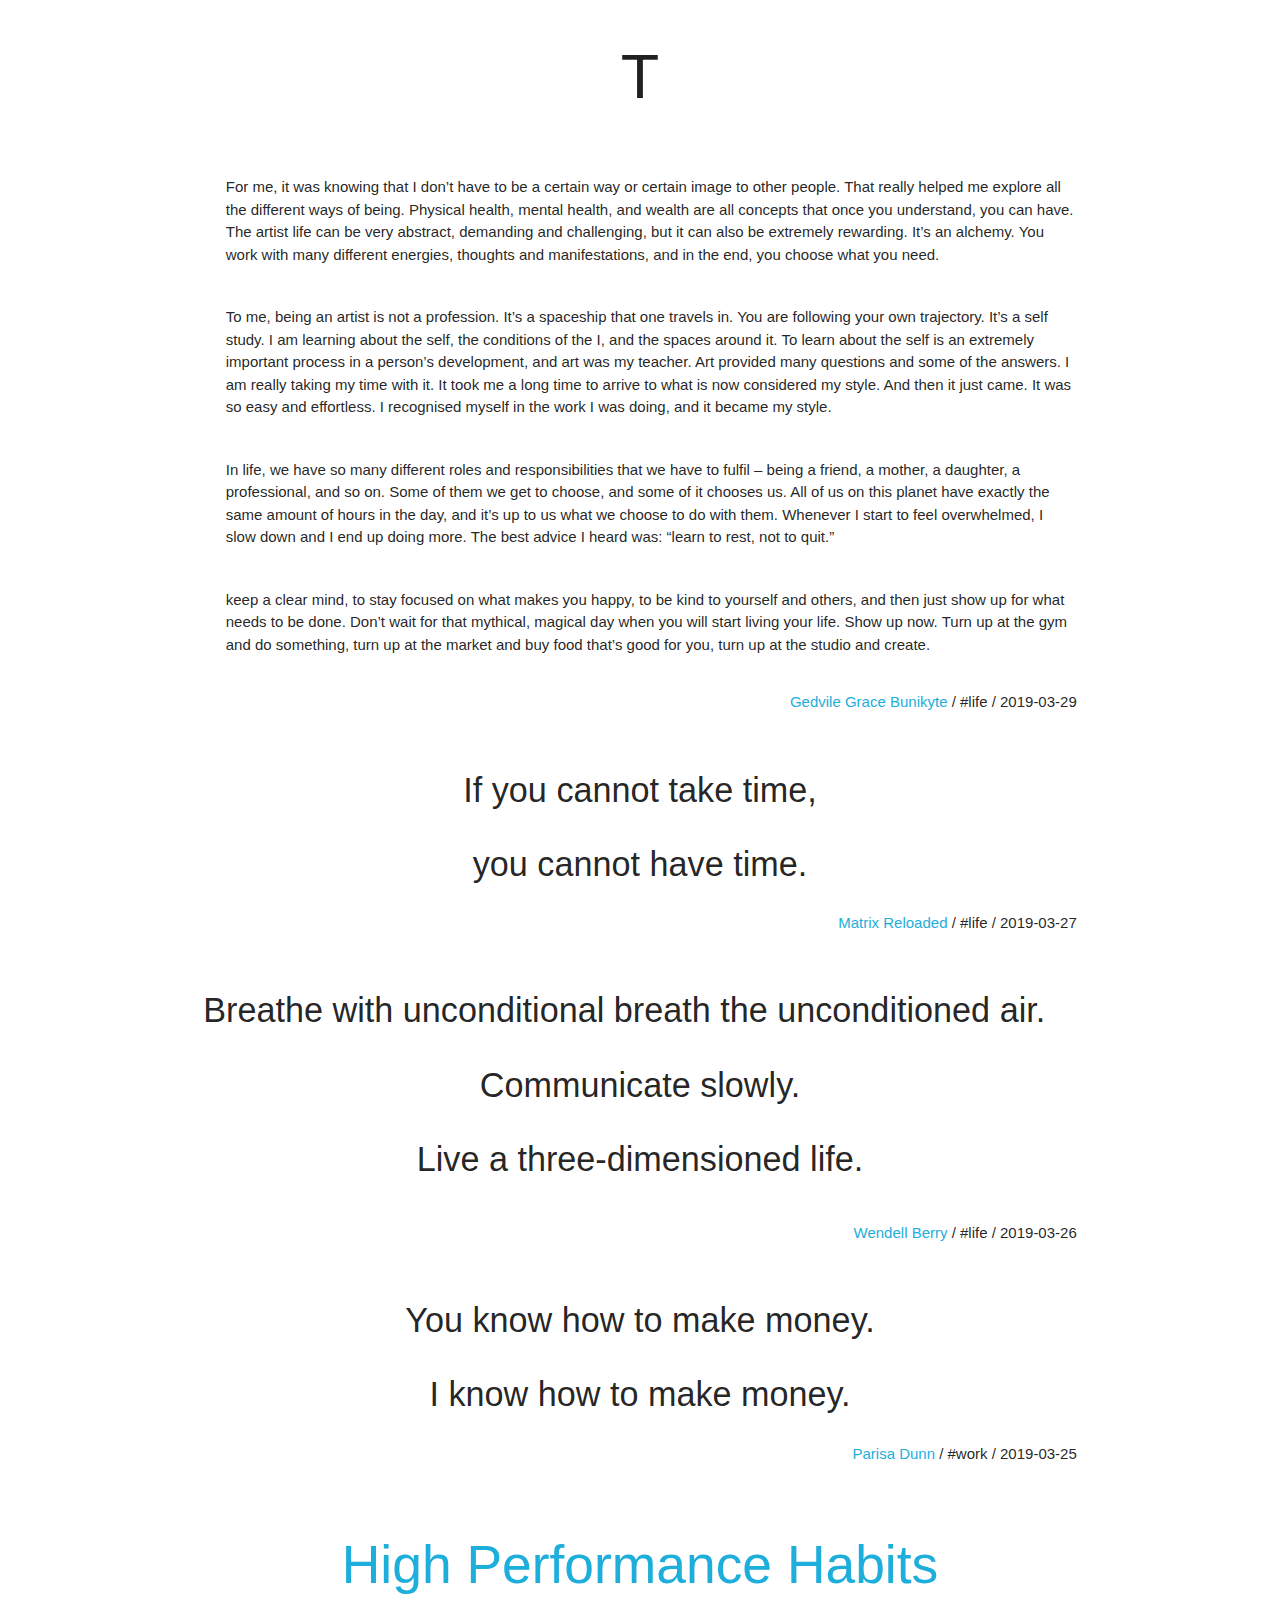
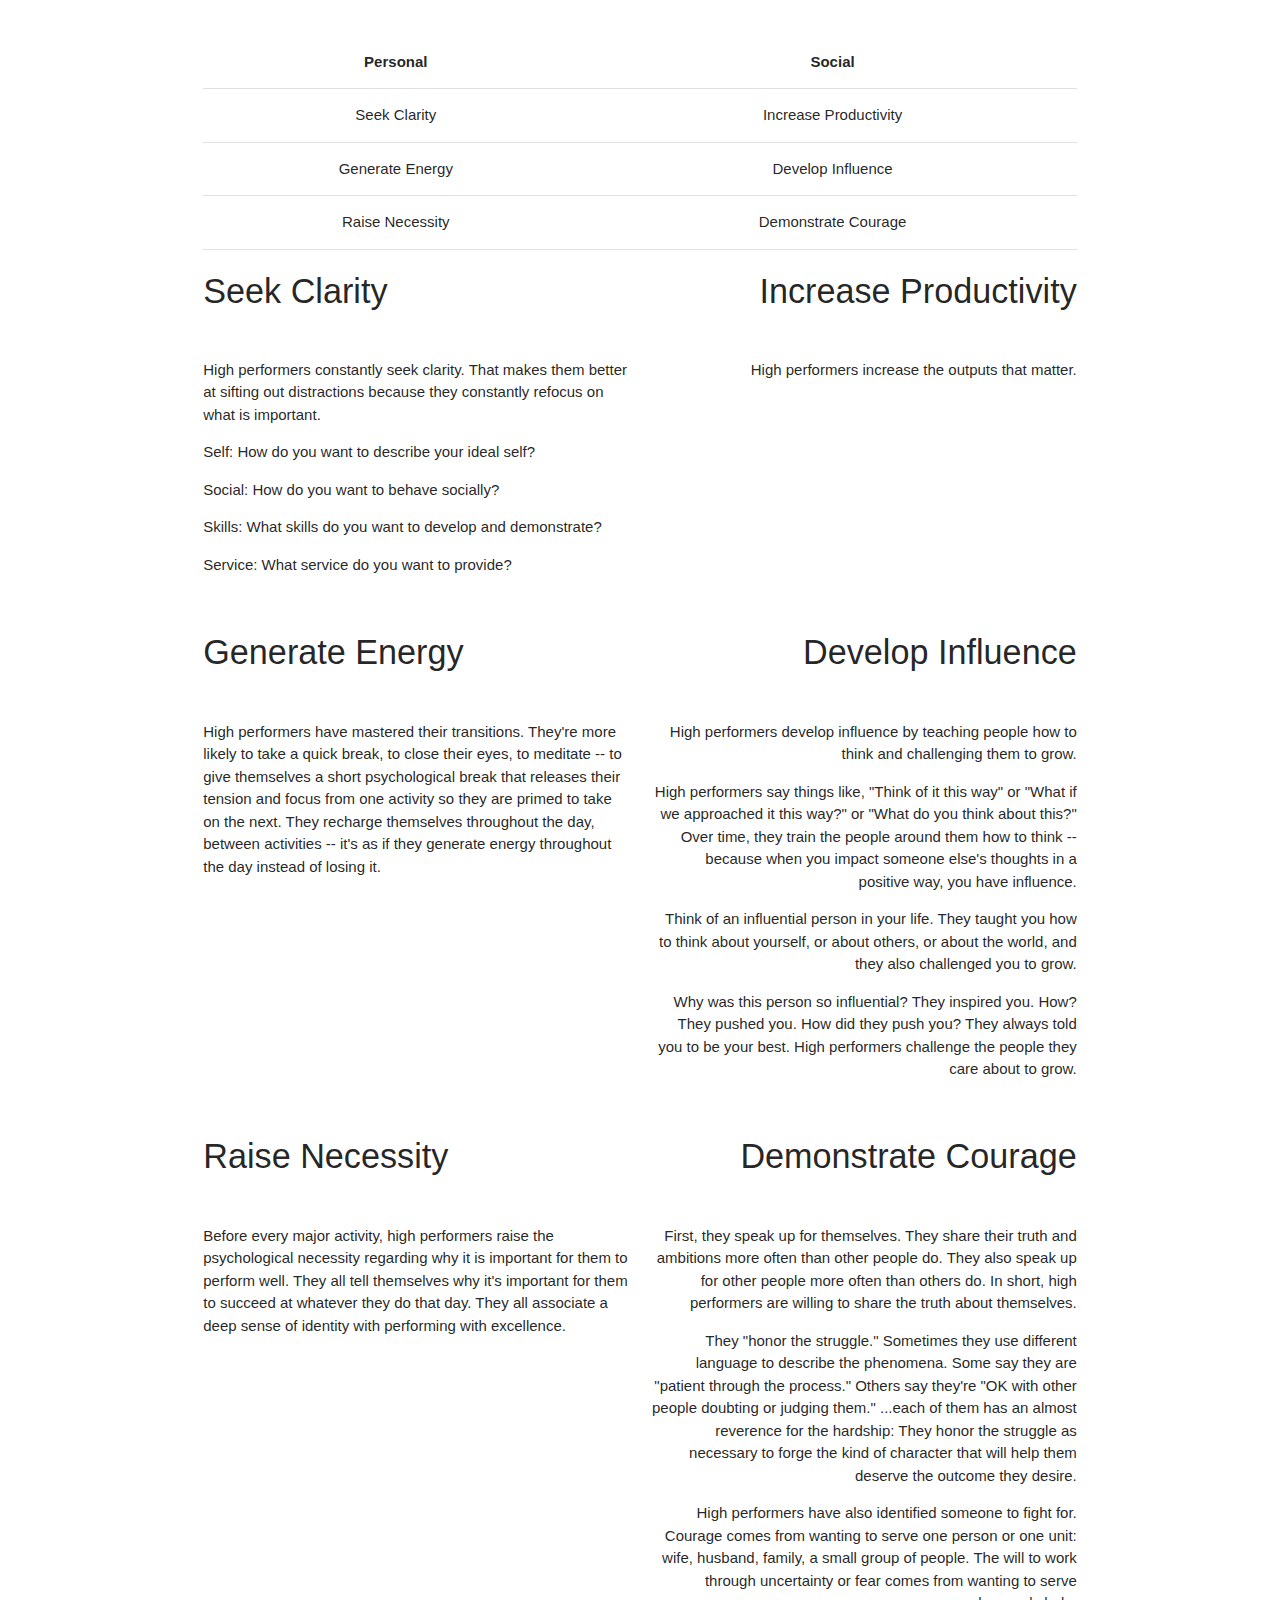
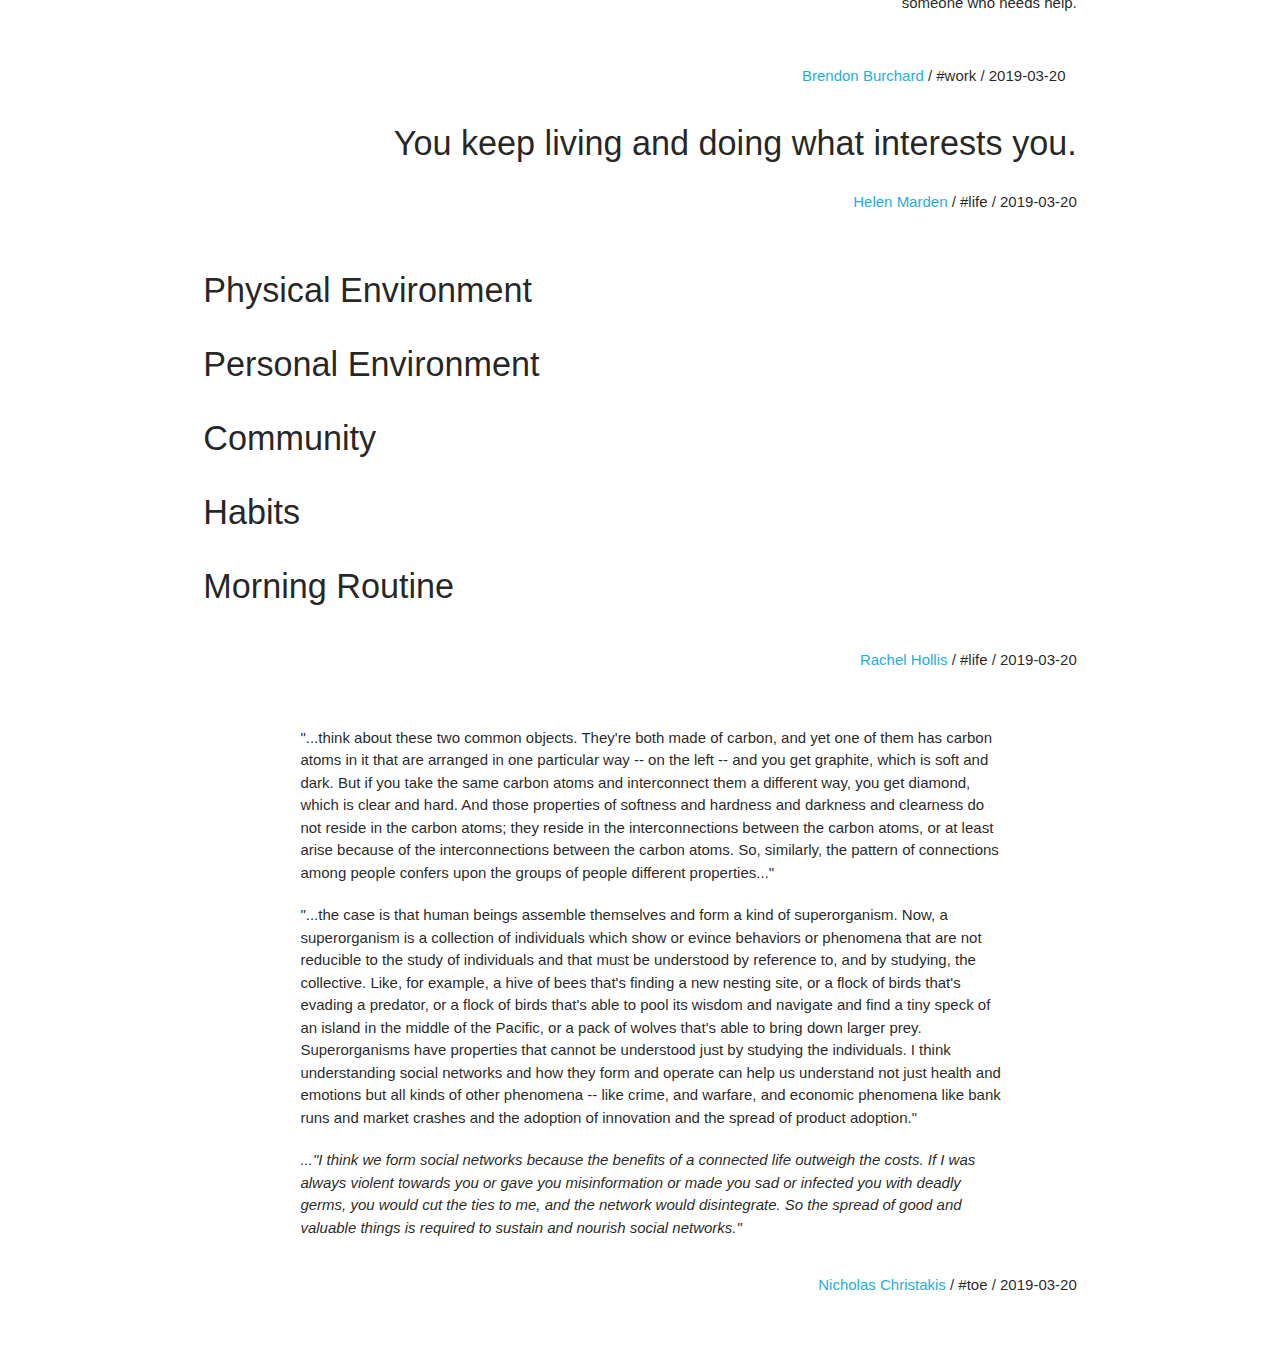
==== index.html @ 530f9930 "materialize.css" ====
<!DOCTYPE html>
<html>
  <head>
    <!--Import Google Icon Font -->
    <link href="https://fonts.googleapis.com/icon?family=Material+Icons" rel="stylesheet">
    <!--Import materialize.css-->
    <link type="text/css" rel="stylesheet" href="css/materialize.css"  media="screen,projection"/>

    <!--Let browser know website is optimized for mobile-->
    <meta name="viewport" content="width=device-width, initial-scale=1.0"/>
  </head>

  <body>
    <div class="container">

      <div class="row">
        <div class="col s12"><h1 class="center-align">T</h1></div>
      </div>

      <div class="row">
        <div class="col s12"><blockquote>For me, it was knowing that I don’t have to be a certain way or certain image to other people. That really helped me explore all the different ways of being. Physical health, mental health, and wealth are all concepts that once you understand, you can have. The artist life can be very abstract, demanding and challenging, but it can also be extremely rewarding. It’s an alchemy. You work with many different energies, thoughts and manifestations, and in the end, you choose what you need.</blockquote></div>
        <div class="col s12"><blockquote>To me, being an artist is not a profession. It’s a spaceship that one travels in. You are following your own trajectory. It’s a self study. I am learning about the self, the conditions of the I, and the spaces around it. To learn about the self is an extremely important process in a person’s development, and art was my teacher. Art provided many questions and some of the answers. I am really taking my time with it. It took me a long time to arrive to what is now considered my style. And then it just came. It was so easy and effortless. I recognised myself in the work I was doing, and it became my style.</blockquote></div>
        <div class="col s12"><blockquote>In life, we have so many different roles and responsibilities that we have to fulfil –  being a friend, a mother, a daughter, a professional, and so on. Some of them we get to choose, and some of it chooses us. All of us on this planet have exactly the same amount of hours in the day, and it’s up to us what we choose to do with them. Whenever I start to feel overwhelmed, I slow down and I end up doing more. The best advice I heard was: “learn to rest, not to quit.”</blockquote></div>
        <div class="col s12"><blockquote>keep a clear mind, to stay focused on what makes you happy, to be kind to yourself and others, and then just show up for what needs to be done. Don’t wait for that mythical, magical day when you will start living your life. Show up now. Turn up at the gym and do something, turn up at the market and buy food that’s good for you, turn up at the studio and create.</blockquote></div>
        <div class="col s6 offset-s6"><p class="right-align"><a href="https://www.theloophk.com/gedvile-grace-bunikyte/" target="_blank">Gedvile Grace Bunikyte</a> / #life / 2019-03-29</p></div>
      </div>


      <div class="row">
        <div class="col s12"><h4 class="center-align">If you cannot take time,</h4></div>
        <div class="col s12"><h4 class="center-align">you cannot have time.</h4></div>
        <div class="col s6 offset-s6"><p class="right-align"><a href="" target="_blank">Matrix Reloaded</a> / #life / 2019-03-27</p></div>
      </div>



      <div class="row">
        <div class="col s12"><h4>Breathe with unconditional breath the unconditioned air.</h4></div>
        <div class="col s12 center-align"><h4>Communicate slowly.</h4></div>
        <div class="col s12 center-align"><h4>Live a three-dimensioned life.</h4></div>
        <div class="col s12 m4 l1"><p></p></div>
        <div class="col s6 offset-s6"><p class="right-align"><a href="https://www.poetryfoundation.org/poetrymagazine/poems/41087/how-to-be-a-poet" target="_blank">Wendell Berry</a> / #life / 2019-03-26</p></div>
      </div>

      <div class="row">
        <div class="col s12"><h4 class="center-align">You know how to make money.</h4></div>
        <div class="col s12"><h4 class="center-align">I know how to make money.</h4></div>
        <div class="col s6 offset-s6"><p class="right-align"><a href="" target="_blank">Parisa Dunn</a> / #work / 2019-03-25</p></div>
      </div>

      <div class="row">
        <div class="col s12"><h2 class="center-align"><a href="https://brendon.mykajabi.com/hph-tools" target="_blank">High Performance Habits</a></h2></div>
      </div>
      <div class="row">
        <div class="col s12">
          <table class="centered responsive-table">
            <thead>
              <tr>
                  <th>Personal</th>
                  <th>Social</th>
              </tr>
            </thead>

            <tbody>
              <tr>
                <td>Seek Clarity</td>
                <td>Increase Productivity</td>
              </tr>
              <tr>
                <td>Generate Energy</td>
                <td>Develop Influence</td>
              </tr>
              <tr>
                <td>Raise Necessity</td>
                <td>Demonstrate Courage</td>
              </tr>
            </tbody>
          </table>

      <div class="row">
          <div class="col s6">
            <h4>Seek Clarity</h4>
          </div>
          <div class="col s6">
            <h4 class="right-align">Increase Productivity</h4>
          </div>
      </div>
      <div class="row">
          <div class="col s6">
            <p>High performers constantly seek clarity. That makes them better at sifting out distractions because they constantly refocus on what is important.</p>
            <p>Self: How do you want to describe your ideal self?</p>
            <p>Social: How do you want to behave socially?</p>
            <p>Skills: What skills do you want to develop and demonstrate?</p>
            <p>Service: What service do you want to provide?</p>
          </div>
          <div class="col s6">
            <p class="right-align">High performers increase the outputs that matter.</p>
          </div>
        </div>
      <div class="row">
          <div class="col s6">
            <h4>Generate Energy</h4>
          </div>
          <div class="col s6">
            <h4 class="right-align">Develop Influence</h4>
          </div>
      </div>
      <div class="row">
          <div class="col s6">
            <p>High performers have mastered their transitions. They're more likely to take a quick break, to close their eyes, to meditate -- to give themselves a short psychological break that releases their tension and focus from one activity so they are primed to take on the next. They recharge themselves throughout the day, between activities -- it's as if they generate energy throughout the day instead of losing it.</p>
          </div>
          <div class="col s6">
            <p class="right-align">High performers develop influence by teaching people how to think and challenging them to grow.</p>
            <p class="right-align">High performers say things like, "Think of it this way" or "What if we approached it this way?" or "What do you think about this?" Over time, they train the people around them how to think -- because when you impact someone else's thoughts in a positive way, you have influence.</p>
            <p class="right-align">Think of an influential person in your life. They taught you how to think about yourself, or about others, or about the world, and they also challenged you to grow.</p>
            <p class="right-align">Why was this person so influential? They inspired you. How? They pushed you. How did they push you? They always told you to be your best. High performers challenge the people they care about to grow.</p>
          </div>
        </div>
      <div class="row">
          <div class="col s6">
            <h4>Raise Necessity</h4>
          </div>
          <div class="col s6">
            <h4 class="right-align">Demonstrate Courage</h4>
          </div>
        </div>
        <div class="row">
            <div class="col s6">
              <p>Before every major activity, high performers raise the psychological necessity regarding why it is important for them to perform well. They all tell themselves why it's important for them to succeed at whatever they do that day. They all associate a deep sense of identity with performing with excellence.</p>
            </div>
            <div class="col s6">
              <p class="right-align">First, they speak up for themselves. They share their truth and ambitions more often than other people do. They also speak up for other people more often than others do. In short, high performers are willing to share the truth about themselves.</p>
              <p class="right-align">They "honor the struggle." Sometimes they use different language to describe the phenomena. Some say they are "patient through the process." Others say they're "OK with other people doubting or judging them." ...each of them has an almost reverence for the hardship: They honor the struggle as necessary to forge the kind of character that will help them deserve the outcome they desire.</p>
              <p class="right-align">High performers have also identified someone to fight for. Courage comes from wanting to serve one person or one unit: wife, husband, family, a small group of people. The will to work through uncertainty or fear comes from wanting to serve someone who needs help.</p>
            </div>
          </div>
        <div class="col s6 offset-s6"><p class="right-align"><a href="https://www.inc.com/jeff-haden/the-6-high-performance-habits-only-the-most-extrao.html" target="_blank">Brendon Burchard</a> / #work / 2019-03-20</p></div>
      </div>


      <div class="row">
        <div class="col s12"><h4 class="right-align">You keep living and doing what interests you.</h4></div>
        <div class="col s6 offset-s6"><p class="right-align"><a href="https://www.townandcountrymag.com/style/home-decor/a23421954/brice-marden-nevis-caribbean-home/" target="_blank">Helen Marden</a> / #life / 2019-03-20</p></div>
      </div>

      <div class="row">
        <div class="col s12"><h4>Physical Environment</h4></div>
        <div class="col s12"><h4>Personal Environment</h4></div>
        <div class="col s12"><h4>Community</h4></div>
        <div class="col s12"><h4>Habits</h4></div>
        <div class="col s12"><h4>Morning Routine</h4></div>
        <div class="col s12 m4 l1"><p></p></div>
        <div class="col s6 offset-s6"><p class="right-align"><a href="https://www.amazon.com/Rachel-Hollis-Presents-Made-More/dp/B07NFSYP3N/ref=sr_1_1?keywords=hollis&qid=1553122133&s=instant-video&sr=1-1" target="_blank">Rachel Hollis</a> / #life / 2019-03-20</p></div>
      </div>

      <div class="row">
        <div class="col s12 m4 l1"><p></p></div>
        <div class="col s12 m4 l10"><p>
          <blockquote>"...think about these two common objects. They're both made of carbon, and yet one of them has carbon atoms in it that are arranged in one particular way -- on the left -- and you get graphite, which is soft and dark. But if you take the same carbon atoms and interconnect them a different way, you get diamond, which is clear and hard. And those properties of softness and hardness and darkness and clearness do not reside in the carbon atoms; they reside in the interconnections between the carbon atoms, or at least arise because of the interconnections between the carbon atoms. So, similarly, the pattern of connections among people confers upon the groups of people different properties..."</blockquote>
          <blockquote>"...the case is that human beings assemble themselves and form a kind of superorganism. Now, a superorganism is a collection of individuals which show or evince behaviors or phenomena that are not reducible to the study of individuals and that must be understood by reference to, and by studying, the collective. Like, for example, a hive of bees that's finding a new nesting site, or a flock of birds that's evading a predator, or a flock of birds that's able to pool its wisdom and navigate and find a tiny speck of an island in the middle of the Pacific, or a pack of wolves that's able to bring down larger prey. Superorganisms have properties that cannot be understood just by studying the individuals. I think understanding social networks and how they form and operate can help us understand not just health and emotions but all kinds of other phenomena -- like crime, and warfare, and economic phenomena like bank runs and market crashes and the adoption of innovation and the spread of product adoption."</blockquote>
          <blockquote><em>..."I think we form social networks because the benefits of a connected life outweigh the costs. If I was always violent towards you or gave you misinformation or made you sad or infected you with deadly germs, you would cut the ties to me, and the network would disintegrate. So the spread of good and valuable things is required to sustain and nourish social networks."</em></blockquote>
        </p></div>
        <div class="col s12 m4 l1"><p></p></div>
        <div class="col s6 offset-s6"><p class="right-align"><a href="https://www.ted.com/talks/nicholas_christakis_the_hidden_influence_of_social_networks/transcript?language=en#t-951307" target="_blank">Nicholas Christakis</a> / #toe / 2019-03-20</p></div>
      </div>

    </div>
    <!--JavaScript at end of body for optimized loading-->
    <script type="text/javascript" src="js/materialize.js"></script>
  </body>
</html>
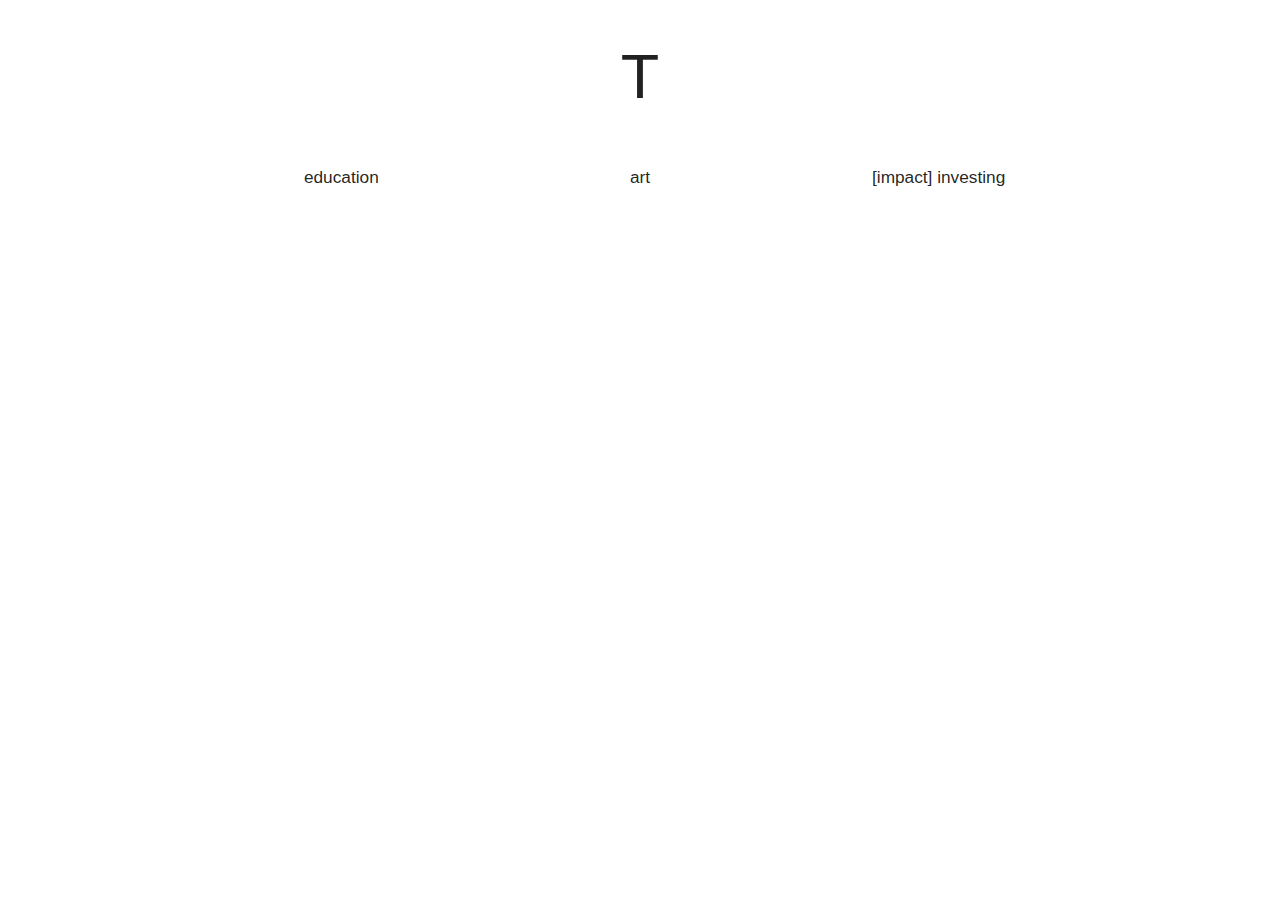
==== commit d2c3e908: "investing" ====
--- a/index.html
+++ b/index.html
@@ -18,153 +18,10 @@
       </div>
 
       <div class="row">
-        <div class="col s12"><blockquote>For me, it was knowing that I don’t have to be a certain way or certain image to other people. That really helped me explore all the different ways of being. Physical health, mental health, and wealth are all concepts that once you understand, you can have. The artist life can be very abstract, demanding and challenging, but it can also be extremely rewarding. It’s an alchemy. You work with many different energies, thoughts and manifestations, and in the end, you choose what you need.</blockquote></div>
-        <div class="col s12"><blockquote>To me, being an artist is not a profession. It’s a spaceship that one travels in. You are following your own trajectory. It’s a self study. I am learning about the self, the conditions of the I, and the spaces around it. To learn about the self is an extremely important process in a person’s development, and art was my teacher. Art provided many questions and some of the answers. I am really taking my time with it. It took me a long time to arrive to what is now considered my style. And then it just came. It was so easy and effortless. I recognised myself in the work I was doing, and it became my style.</blockquote></div>
-        <div class="col s12"><blockquote>In life, we have so many different roles and responsibilities that we have to fulfil –  being a friend, a mother, a daughter, a professional, and so on. Some of them we get to choose, and some of it chooses us. All of us on this planet have exactly the same amount of hours in the day, and it’s up to us what we choose to do with them. Whenever I start to feel overwhelmed, I slow down and I end up doing more. The best advice I heard was: “learn to rest, not to quit.”</blockquote></div>
-        <div class="col s12"><blockquote>keep a clear mind, to stay focused on what makes you happy, to be kind to yourself and others, and then just show up for what needs to be done. Don’t wait for that mythical, magical day when you will start living your life. Show up now. Turn up at the gym and do something, turn up at the market and buy food that’s good for you, turn up at the studio and create.</blockquote></div>
-        <div class="col s6 offset-s6"><p class="right-align"><a href="https://www.theloophk.com/gedvile-grace-bunikyte/" target="_blank">Gedvile Grace Bunikyte</a> / #life / 2019-03-29</p></div>
+        <div class="col s4"><h6 class="center-align">education</h6></div>
+        <div class="col s4"><h6 class="center-align">art</h6></div>
+        <div class="col s4"><h6 class="center-align">[impact] investing</h6></div>
       </div>
-
-
-      <div class="row">
-        <div class="col s12"><h4 class="center-align">If you cannot take time,</h4></div>
-        <div class="col s12"><h4 class="center-align">you cannot have time.</h4></div>
-        <div class="col s6 offset-s6"><p class="right-align"><a href="" target="_blank">Matrix Reloaded</a> / #life / 2019-03-27</p></div>
-      </div>
-
-
-
-      <div class="row">
-        <div class="col s12"><h4>Breathe with unconditional breath the unconditioned air.</h4></div>
-        <div class="col s12 center-align"><h4>Communicate slowly.</h4></div>
-        <div class="col s12 center-align"><h4>Live a three-dimensioned life.</h4></div>
-        <div class="col s12 m4 l1"><p></p></div>
-        <div class="col s6 offset-s6"><p class="right-align"><a href="https://www.poetryfoundation.org/poetrymagazine/poems/41087/how-to-be-a-poet" target="_blank">Wendell Berry</a> / #life / 2019-03-26</p></div>
-      </div>
-
-      <div class="row">
-        <div class="col s12"><h4 class="center-align">You know how to make money.</h4></div>
-        <div class="col s12"><h4 class="center-align">I know how to make money.</h4></div>
-        <div class="col s6 offset-s6"><p class="right-align"><a href="" target="_blank">Parisa Dunn</a> / #work / 2019-03-25</p></div>
-      </div>
-
-      <div class="row">
-        <div class="col s12"><h2 class="center-align"><a href="https://brendon.mykajabi.com/hph-tools" target="_blank">High Performance Habits</a></h2></div>
-      </div>
-      <div class="row">
-        <div class="col s12">
-          <table class="centered responsive-table">
-            <thead>
-              <tr>
-                  <th>Personal</th>
-                  <th>Social</th>
-              </tr>
-            </thead>
-
-            <tbody>
-              <tr>
-                <td>Seek Clarity</td>
-                <td>Increase Productivity</td>
-              </tr>
-              <tr>
-                <td>Generate Energy</td>
-                <td>Develop Influence</td>
-              </tr>
-              <tr>
-                <td>Raise Necessity</td>
-                <td>Demonstrate Courage</td>
-              </tr>
-            </tbody>
-          </table>
-
-      <div class="row">
-          <div class="col s6">
-            <h4>Seek Clarity</h4>
-          </div>
-          <div class="col s6">
-            <h4 class="right-align">Increase Productivity</h4>
-          </div>
-      </div>
-      <div class="row">
-          <div class="col s6">
-            <p>High performers constantly seek clarity. That makes them better at sifting out distractions because they constantly refocus on what is important.</p>
-            <p>Self: How do you want to describe your ideal self?</p>
-            <p>Social: How do you want to behave socially?</p>
-            <p>Skills: What skills do you want to develop and demonstrate?</p>
-            <p>Service: What service do you want to provide?</p>
-          </div>
-          <div class="col s6">
-            <p class="right-align">High performers increase the outputs that matter.</p>
-          </div>
-        </div>
-      <div class="row">
-          <div class="col s6">
-            <h4>Generate Energy</h4>
-          </div>
-          <div class="col s6">
-            <h4 class="right-align">Develop Influence</h4>
-          </div>
-      </div>
-      <div class="row">
-          <div class="col s6">
-            <p>High performers have mastered their transitions. They're more likely to take a quick break, to close their eyes, to meditate -- to give themselves a short psychological break that releases their tension and focus from one activity so they are primed to take on the next. They recharge themselves throughout the day, between activities -- it's as if they generate energy throughout the day instead of losing it.</p>
-          </div>
-          <div class="col s6">
-            <p class="right-align">High performers develop influence by teaching people how to think and challenging them to grow.</p>
-            <p class="right-align">High performers say things like, "Think of it this way" or "What if we approached it this way?" or "What do you think about this?" Over time, they train the people around them how to think -- because when you impact someone else's thoughts in a positive way, you have influence.</p>
-            <p class="right-align">Think of an influential person in your life. They taught you how to think about yourself, or about others, or about the world, and they also challenged you to grow.</p>
-            <p class="right-align">Why was this person so influential? They inspired you. How? They pushed you. How did they push you? They always told you to be your best. High performers challenge the people they care about to grow.</p>
-          </div>
-        </div>
-      <div class="row">
-          <div class="col s6">
-            <h4>Raise Necessity</h4>
-          </div>
-          <div class="col s6">
-            <h4 class="right-align">Demonstrate Courage</h4>
-          </div>
-        </div>
-        <div class="row">
-            <div class="col s6">
-              <p>Before every major activity, high performers raise the psychological necessity regarding why it is important for them to perform well. They all tell themselves why it's important for them to succeed at whatever they do that day. They all associate a deep sense of identity with performing with excellence.</p>
-            </div>
-            <div class="col s6">
-              <p class="right-align">First, they speak up for themselves. They share their truth and ambitions more often than other people do. They also speak up for other people more often than others do. In short, high performers are willing to share the truth about themselves.</p>
-              <p class="right-align">They "honor the struggle." Sometimes they use different language to describe the phenomena. Some say they are "patient through the process." Others say they're "OK with other people doubting or judging them." ...each of them has an almost reverence for the hardship: They honor the struggle as necessary to forge the kind of character that will help them deserve the outcome they desire.</p>
-              <p class="right-align">High performers have also identified someone to fight for. Courage comes from wanting to serve one person or one unit: wife, husband, family, a small group of people. The will to work through uncertainty or fear comes from wanting to serve someone who needs help.</p>
-            </div>
-          </div>
-        <div class="col s6 offset-s6"><p class="right-align"><a href="https://www.inc.com/jeff-haden/the-6-high-performance-habits-only-the-most-extrao.html" target="_blank">Brendon Burchard</a> / #work / 2019-03-20</p></div>
-      </div>
-
-
-      <div class="row">
-        <div class="col s12"><h4 class="right-align">You keep living and doing what interests you.</h4></div>
-        <div class="col s6 offset-s6"><p class="right-align"><a href="https://www.townandcountrymag.com/style/home-decor/a23421954/brice-marden-nevis-caribbean-home/" target="_blank">Helen Marden</a> / #life / 2019-03-20</p></div>
-      </div>
-
-      <div class="row">
-        <div class="col s12"><h4>Physical Environment</h4></div>
-        <div class="col s12"><h4>Personal Environment</h4></div>
-        <div class="col s12"><h4>Community</h4></div>
-        <div class="col s12"><h4>Habits</h4></div>
-        <div class="col s12"><h4>Morning Routine</h4></div>
-        <div class="col s12 m4 l1"><p></p></div>
-        <div class="col s6 offset-s6"><p class="right-align"><a href="https://www.amazon.com/Rachel-Hollis-Presents-Made-More/dp/B07NFSYP3N/ref=sr_1_1?keywords=hollis&qid=1553122133&s=instant-video&sr=1-1" target="_blank">Rachel Hollis</a> / #life / 2019-03-20</p></div>
-      </div>
-
-      <div class="row">
-        <div class="col s12 m4 l1"><p></p></div>
-        <div class="col s12 m4 l10"><p>
-          <blockquote>"...think about these two common objects. They're both made of carbon, and yet one of them has carbon atoms in it that are arranged in one particular way -- on the left -- and you get graphite, which is soft and dark. But if you take the same carbon atoms and interconnect them a different way, you get diamond, which is clear and hard. And those properties of softness and hardness and darkness and clearness do not reside in the carbon atoms; they reside in the interconnections between the carbon atoms, or at least arise because of the interconnections between the carbon atoms. So, similarly, the pattern of connections among people confers upon the groups of people different properties..."</blockquote>
-          <blockquote>"...the case is that human beings assemble themselves and form a kind of superorganism. Now, a superorganism is a collection of individuals which show or evince behaviors or phenomena that are not reducible to the study of individuals and that must be understood by reference to, and by studying, the collective. Like, for example, a hive of bees that's finding a new nesting site, or a flock of birds that's evading a predator, or a flock of birds that's able to pool its wisdom and navigate and find a tiny speck of an island in the middle of the Pacific, or a pack of wolves that's able to bring down larger prey. Superorganisms have properties that cannot be understood just by studying the individuals. I think understanding social networks and how they form and operate can help us understand not just health and emotions but all kinds of other phenomena -- like crime, and warfare, and economic phenomena like bank runs and market crashes and the adoption of innovation and the spread of product adoption."</blockquote>
-          <blockquote><em>..."I think we form social networks because the benefits of a connected life outweigh the costs. If I was always violent towards you or gave you misinformation or made you sad or infected you with deadly germs, you would cut the ties to me, and the network would disintegrate. So the spread of good and valuable things is required to sustain and nourish social networks."</em></blockquote>
-        </p></div>
-        <div class="col s12 m4 l1"><p></p></div>
-        <div class="col s6 offset-s6"><p class="right-align"><a href="https://www.ted.com/talks/nicholas_christakis_the_hidden_influence_of_social_networks/transcript?language=en#t-951307" target="_blank">Nicholas Christakis</a> / #toe / 2019-03-20</p></div>
-      </div>
-
-    </div>
     <!--JavaScript at end of body for optimized loading-->
     <script type="text/javascript" src="js/materialize.js"></script>
   </body>
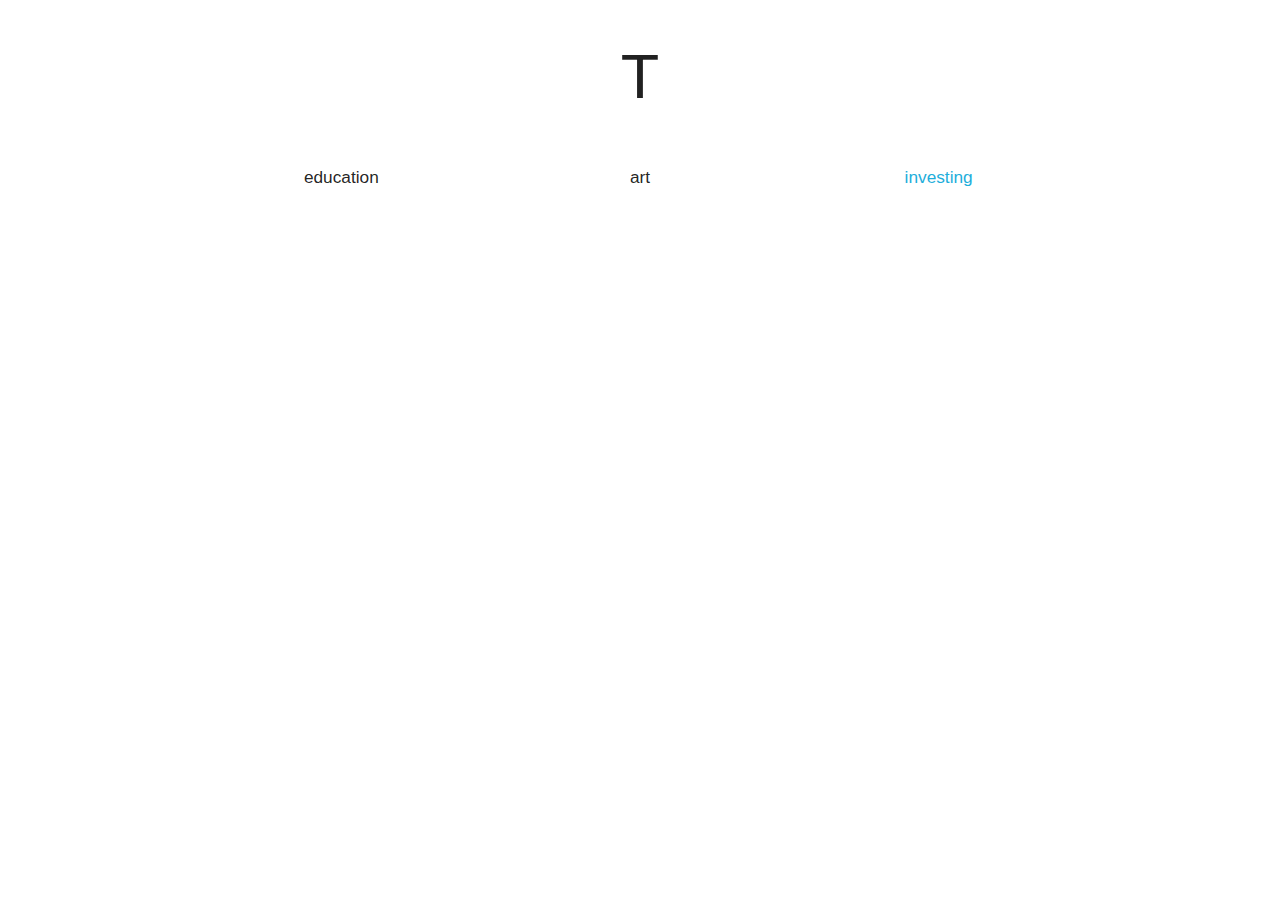
==== commit 68cf86b5: "Update index.html" ====
--- a/index.html
+++ b/index.html
@@ -20,7 +20,7 @@
       <div class="row">
         <div class="col s4"><h6 class="center-align">education</h6></div>
         <div class="col s4"><h6 class="center-align">art</h6></div>
-        <div class="col s4"><h6 class="center-align">[impact] investing</h6></div>
+        <div class="col s4"><h6 class="center-align"><a href="textreme.github.io/investing.html">investing</h6></div>
       </div>
     <!--JavaScript at end of body for optimized loading-->
     <script type="text/javascript" src="js/materialize.js"></script>
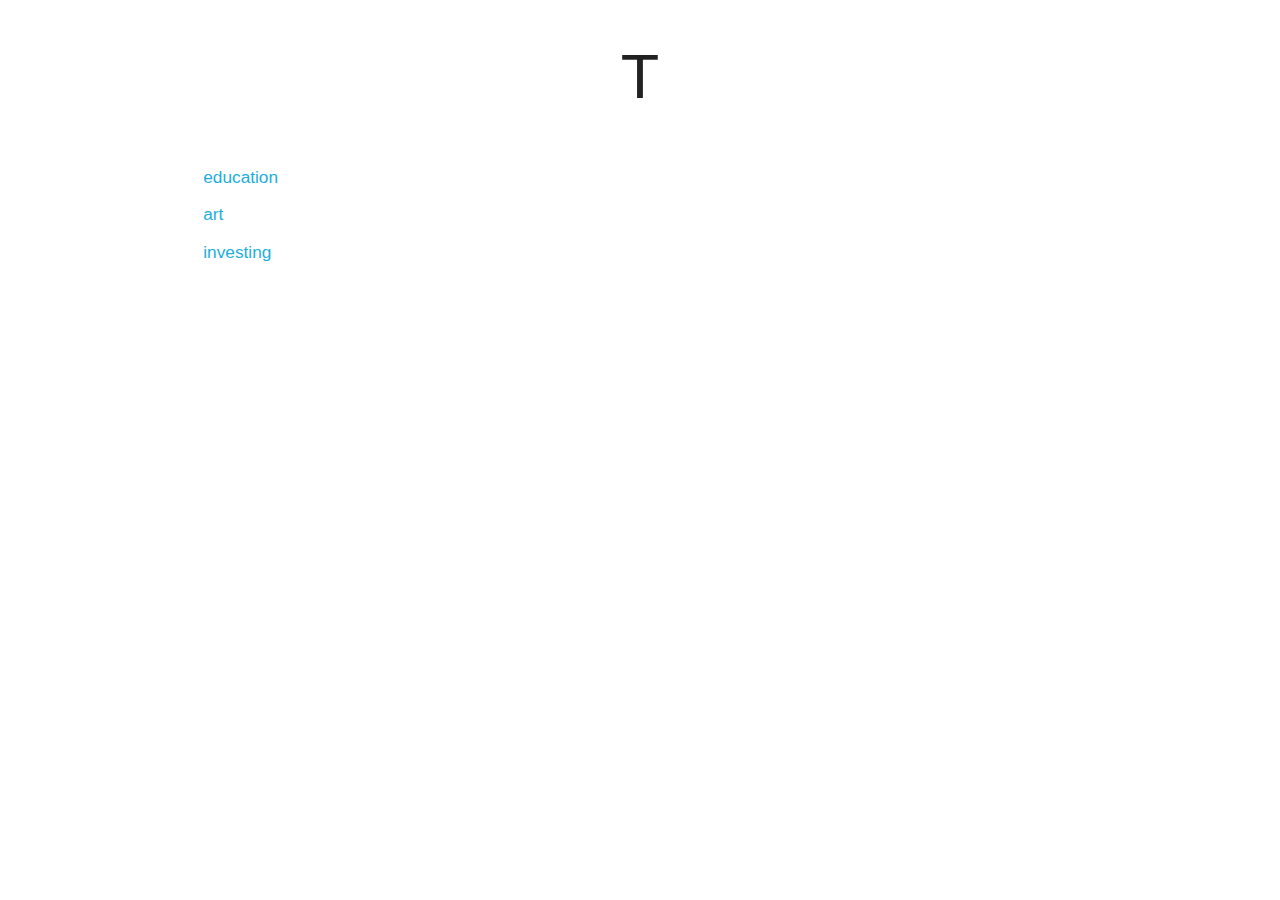
==== commit a0248399: "edu, art, inv" ====
--- a/index.html
+++ b/index.html
@@ -17,10 +17,11 @@
         <div class="col s12"><h1 class="center-align">T</h1></div>
       </div>
 
+
       <div class="row">
-        <div class="col s4"><h6 class="center-align">education</h6></div>
-        <div class="col s4"><h6 class="center-align">art</h6></div>
-        <div class="col s4"><h6 class="center-align"><a href="textreme.github.io/investing.html">investing</h6></div>
+        <div class="col s12"><h6><a href="education.html">education</a></h6></div>
+        <div class="col s12"><h6><a href="art.html">art</a></h6></div>
+        <div class="col s12"><h6><a href="investing.html">investing</a></h6></div>
       </div>
     <!--JavaScript at end of body for optimized loading-->
     <script type="text/javascript" src="js/materialize.js"></script>
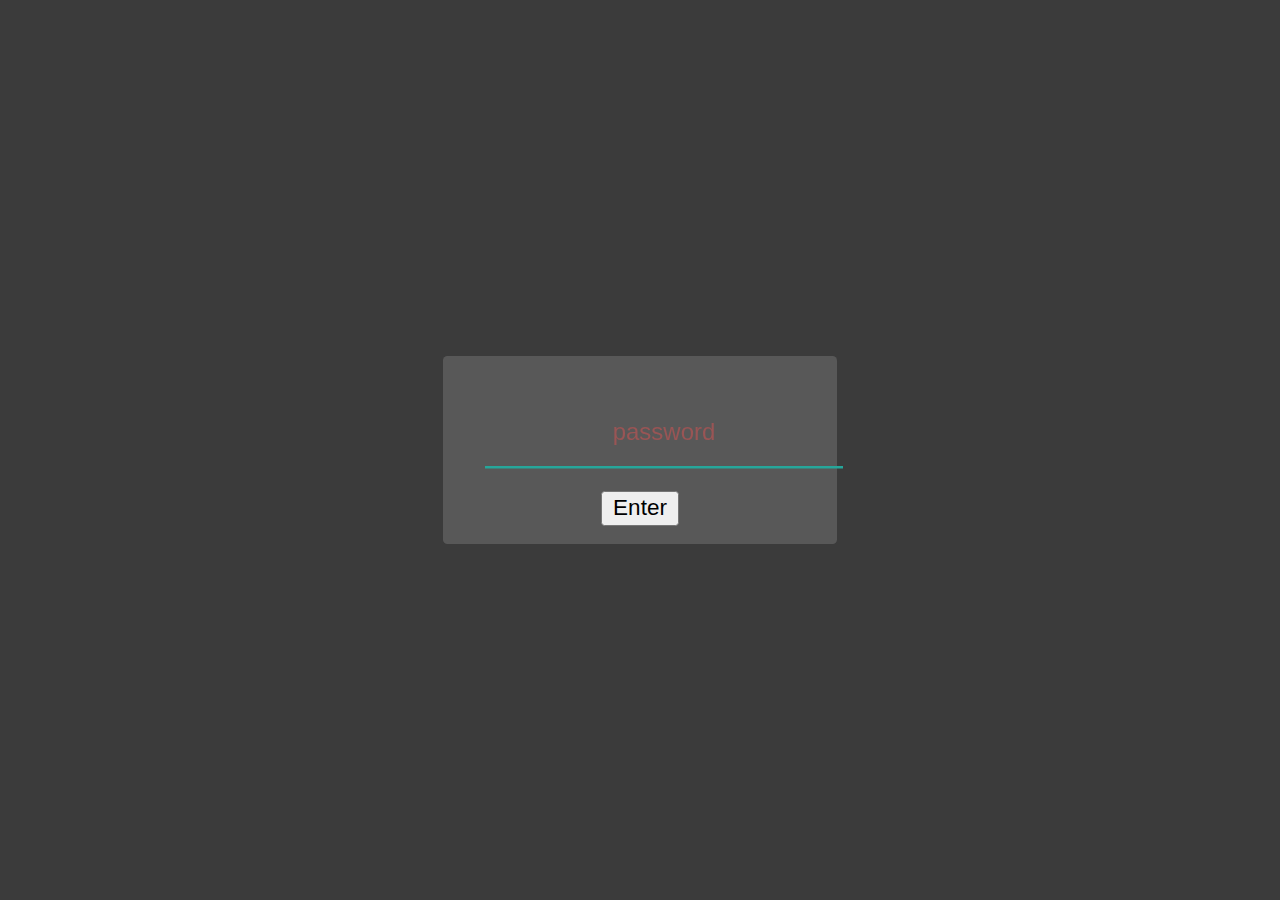
==== commit a9064f87: "password" ====
--- a/index.html
+++ b/index.html
@@ -8,22 +8,115 @@
 
     <!--Let browser know website is optimized for mobile-->
     <meta name="viewport" content="width=device-width, initial-scale=1.0"/>
+
+    <script id="chatBroEmbedCode">
+    /* Chatbro Widget Embed Code Start */
+    function ChatbroLoader(chats,async){async=!1!==async;var params={embedChatsParameters:chats instanceof Array?chats:[chats],lang:navigator.language||navigator.userLanguage,needLoadCode:'undefined'==typeof Chatbro,embedParamsVersion:localStorage.embedParamsVersion,chatbroScriptVersion:localStorage.chatbroScriptVersion},xhr=new XMLHttpRequest;xhr.withCredentials=!0,xhr.onload=function(){eval(xhr.responseText)},xhr.onerror=function(){console.error('Chatbro loading error')},xhr.open('GET','//www.chatbro.com/embed.js?'+btoa(unescape(encodeURIComponent(JSON.stringify(params)))),async),xhr.send()}
+    /* Chatbro Widget Embed Code End */
+    ChatbroLoader({encodedChatId: '43GMB'});
+    </script>
+
   </head>
 
+
+  <style>
+  body {
+  	background-image: url('grunge_patterns.jpg');
+  	background-attachment: fixed;
+  	color: #333;
+  }
+  .box {
+  	border-radius: 3px;
+  	background: rgba(101, 101, 101, 0.7); margin: auto; padding: 12px;
+  }
+  .lightbox {
+  	zoom: 1.5;
+  	position: fixed;
+  	top: 0;
+  	left: 0;
+  	width: 100%;
+  	height: 100%;
+  	background: rgba(10, 10, 10, 0.8);
+  	text-align: center;
+  	margin: auto;
+  }
+  div.horizontal {
+  	display: flex;
+  	justify-content: center;
+  	height: 100%;
+  }
+  div.vertical {
+  	display: flex;
+  	flex-direction: column;
+  	justify-content: center;
+  	width: 100%;
+  }
+  ::-webkit-input-placeholder {
+     color: #955;
+     text-align: center;
+  }
+  ::-moz-placeholder {
+     color: #955;
+     text-align: center;
+  }
+  :-ms-input-placeholder {
+     color: #955;
+     text-align: center;
+  }
+  </style>
+
   <body>
-    <div class="container">
 
-      <div class="row">
-        <div class="col s12"><h1 class="center-align">T</h1></div>
-      </div>
+  	<div id="loginbox" class="lightbox" >
+  		<div class="horizontal">
+  			<div class="vertical">
+  				<div class="box">
+  					<input style="margin: 16px; text-align: center;" id="password" type="password" placeholder="password" /> <br />
+  					<button id="loginbutton" type="button">Enter</button>
+  					<p id="wrongPassword" style="display: none">wrong password</p>
+  				</div>
+  			</div>
+  		</div>
+  	</div>
 
 
-      <div class="row">
-        <div class="col s12"><h6><a href="education.html">education</a></h6></div>
-        <div class="col s12"><h6><a href="art.html">art</a></h6></div>
-        <div class="col s12"><h6><a href="investing.html">investing</a></h6></div>
-      </div>
-    <!--JavaScript at end of body for optimized loading-->
-    <script type="text/javascript" src="js/materialize.js"></script>
+
+  	<script type="text/javascript" src="https://code.jquery.com/jquery-1.12.0.min.js"></script>
+
+
+  	 <script type="text/javascript" src="https://rawcdn.githack.com/chrisveness/crypto/7067ee62f18c76dd4a9d372a00e647205460b62b/sha1.js"></script>
+
+  	<script type="text/javascript">
+  	"use strict";
+  	function loadPage(pwd) {
+  		var hash= pwd;
+  		hash= Sha1.hash(pwd);
+  		var url= hash + "/index.html";
+  		$.ajax({
+  			url : url,
+  			dataType : "html",
+  			success : function(data) {
+  				window.location= url;
+  			},
+  			error : function(xhr, ajaxOptions, thrownError) {
+  				parent.location.hash= hash;
+  				//$("#wrongPassword").show();
+  				$("#password").attr("placeholder","wrong password");
+  				$("#password").val("");
+  			}
+  		});
+  	}
+  	$("#loginbutton").on("click", function() {
+  		loadPage($("#password").val());
+  	});
+  	$("#password").keypress(function(e) {
+  		if (e.which == 13) {
+  			loadPage($("#password").val());
+  		}
+  	});
+  	$("#password").focus();
+  	</script>
+
+
   </body>
 </html>
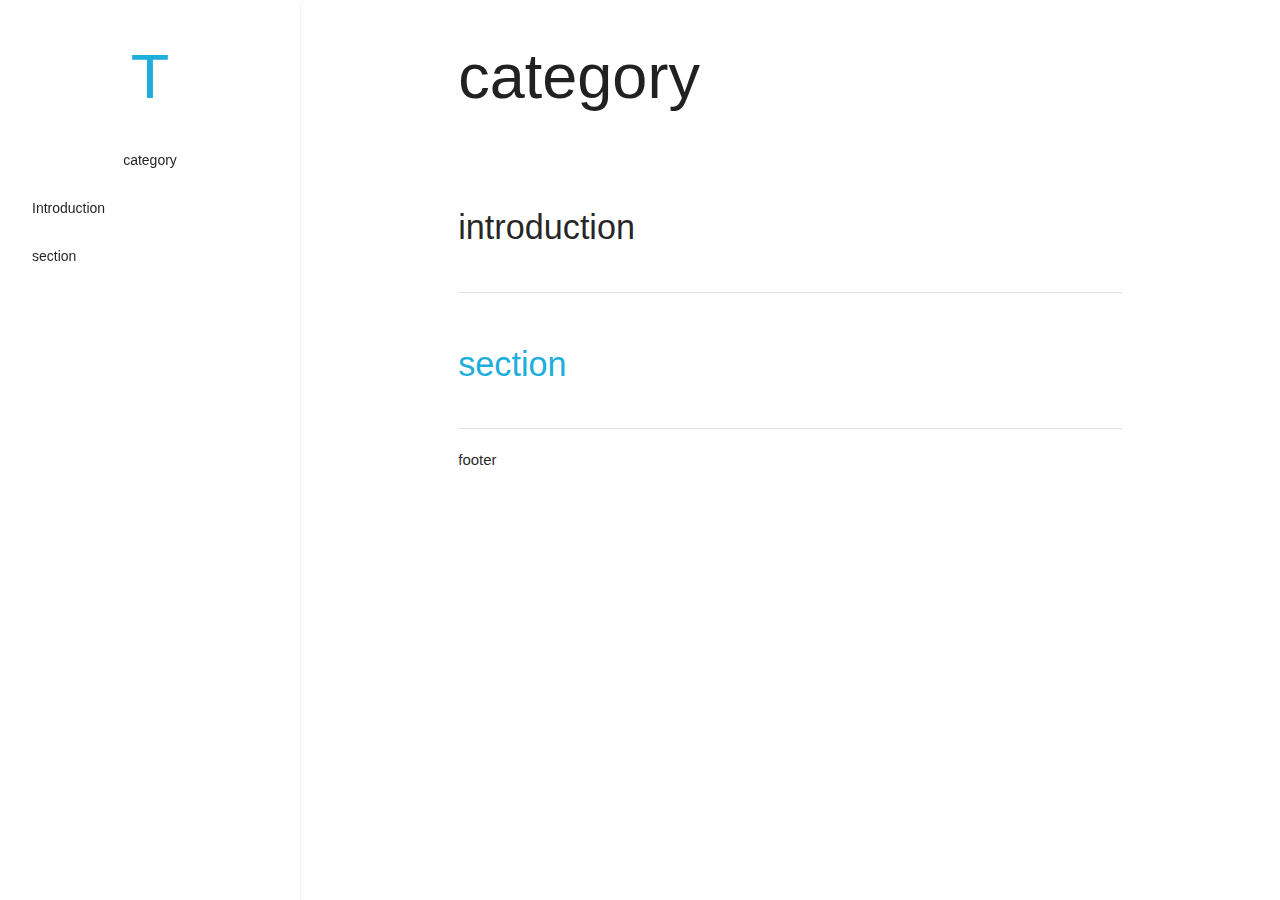
==== commit 0da60ae1: "new index" ====
--- a/index.html
+++ b/index.html
@@ -8,115 +8,66 @@
 
     <!--Let browser know website is optimized for mobile-->
     <meta name="viewport" content="width=device-width, initial-scale=1.0"/>
-
-    <script id="chatBroEmbedCode">
-    /* Chatbro Widget Embed Code Start */
-    function ChatbroLoader(chats,async){async=!1!==async;var params={embedChatsParameters:chats instanceof Array?chats:[chats],lang:navigator.language||navigator.userLanguage,needLoadCode:'undefined'==typeof Chatbro,embedParamsVersion:localStorage.embedParamsVersion,chatbroScriptVersion:localStorage.chatbroScriptVersion},xhr=new XMLHttpRequest;xhr.withCredentials=!0,xhr.onload=function(){eval(xhr.responseText)},xhr.onerror=function(){console.error('Chatbro loading error')},xhr.open('GET','//www.chatbro.com/embed.js?'+btoa(unescape(encodeURIComponent(JSON.stringify(params)))),async),xhr.send()}
-    /* Chatbro Widget Embed Code End */
-    ChatbroLoader({encodedChatId: '43GMB'});
-    </script>
-
   </head>
-
-
-  <style>
-  body {
-  	background-image: url('grunge_patterns.jpg');
-  	background-attachment: fixed;
-  	color: #333;
-  }
-  .box {
-  	border-radius: 3px;
-  	background: rgba(101, 101, 101, 0.7); margin: auto; padding: 12px;
-  }
-  .lightbox {
-  	zoom: 1.5;
-  	position: fixed;
-  	top: 0;
-  	left: 0;
-  	width: 100%;
-  	height: 100%;
-  	background: rgba(10, 10, 10, 0.8);
-  	text-align: center;
-  	margin: auto;
-  }
-  div.horizontal {
-  	display: flex;
-  	justify-content: center;
-  	height: 100%;
-  }
-  div.vertical {
-  	display: flex;
-  	flex-direction: column;
-  	justify-content: center;
-  	width: 100%;
-  }
-  ::-webkit-input-placeholder {
-     color: #955;
-     text-align: center;
-  }
-  ::-moz-placeholder {
-     color: #955;
-     text-align: center;
-  }
-  :-ms-input-placeholder {
-     color: #955;
-     text-align: center;
-  }
-  </style>
 
   <body>
 
-  	<div id="loginbox" class="lightbox" >
-  		<div class="horizontal">
-  			<div class="vertical">
-  				<div class="box">
-  					<input style="margin: 16px; text-align: center;" id="password" type="password" placeholder="password" /> <br />
-  					<button id="loginbutton" type="button">Enter</button>
-  					<p id="wrongPassword" style="display: none">wrong password</p>
-  				</div>
-  			</div>
-  		</div>
-  	</div>
+  <header>
+
+    <ul id="slide-out" class="sidenav sidenav-fixed">
+      <li class="center"><h1><a href="index.html">T</a></h1></li>
+      <li class="center"><a href="#category">category</a></li>
+      <li><a href="#introduction">Introduction</a></li>
+      <li><a href="#section">section</a></li>
+    </ul>
+
+</header>
+
+<main>
+  <div class="container">
+
+      <div class="row">
+        <div id="category" class="col s12 section scrollspy"><h1>category</h1></div>
+      </div>
+
+      <div class="row">
+        <div class="col s12">
+
+          <div class="section">
+            <div id="introduction" class="section scrollspy">
+              <h4>introduction</h4>
+              <p></p>
+            </div>
+          </div>
+          <div class="divider"></div>
+
+          <div class="section">
+            <div id="section" class="section scrollspy">
+              <h4><a href="http://www.textreme.github.io" target="_blank">section</a></h4>
+              <p></p>
+            </div>
+          </div>
+          <div class="divider"></div>
+
+        </div>
+        </div>
+
+  </div>
+</main>
+
+<footer>
+  <div class="container">
+  <div class="row">
+  <div class="col s2">footer</div>
+  </div>
+  </div>
+</footer>
 
 
 
-  	<script type="text/javascript" src="https://code.jquery.com/jquery-1.12.0.min.js"></script>
 
 
-  	 <script type="text/javascript" src="https://rawcdn.githack.com/chrisveness/crypto/7067ee62f18c76dd4a9d372a00e647205460b62b/sha1.js"></script>
-
-  	<script type="text/javascript">
-  	"use strict";
-  	function loadPage(pwd) {
-  		var hash= pwd;
-  		hash= Sha1.hash(pwd);
-  		var url= hash + "/index.html";
-  		$.ajax({
-  			url : url,
-  			dataType : "html",
-  			success : function(data) {
-  				window.location= url;
-  			},
-  			error : function(xhr, ajaxOptions, thrownError) {
-  				parent.location.hash= hash;
-  				//$("#wrongPassword").show();
-  				$("#password").attr("placeholder","wrong password");
-  				$("#password").val("");
-  			}
-  		});
-  	}
-  	$("#loginbutton").on("click", function() {
-  		loadPage($("#password").val());
-  	});
-  	$("#password").keypress(function(e) {
-  		if (e.which == 13) {
-  			loadPage($("#password").val());
-  		}
-  	});
-  	$("#password").focus();
-  	</script>
-
-
+    <!--JavaScript at end of body for optimized loading-->
+    <script type="text/javascript" src="js/materialize.js"></script>
   </body>
 </html>
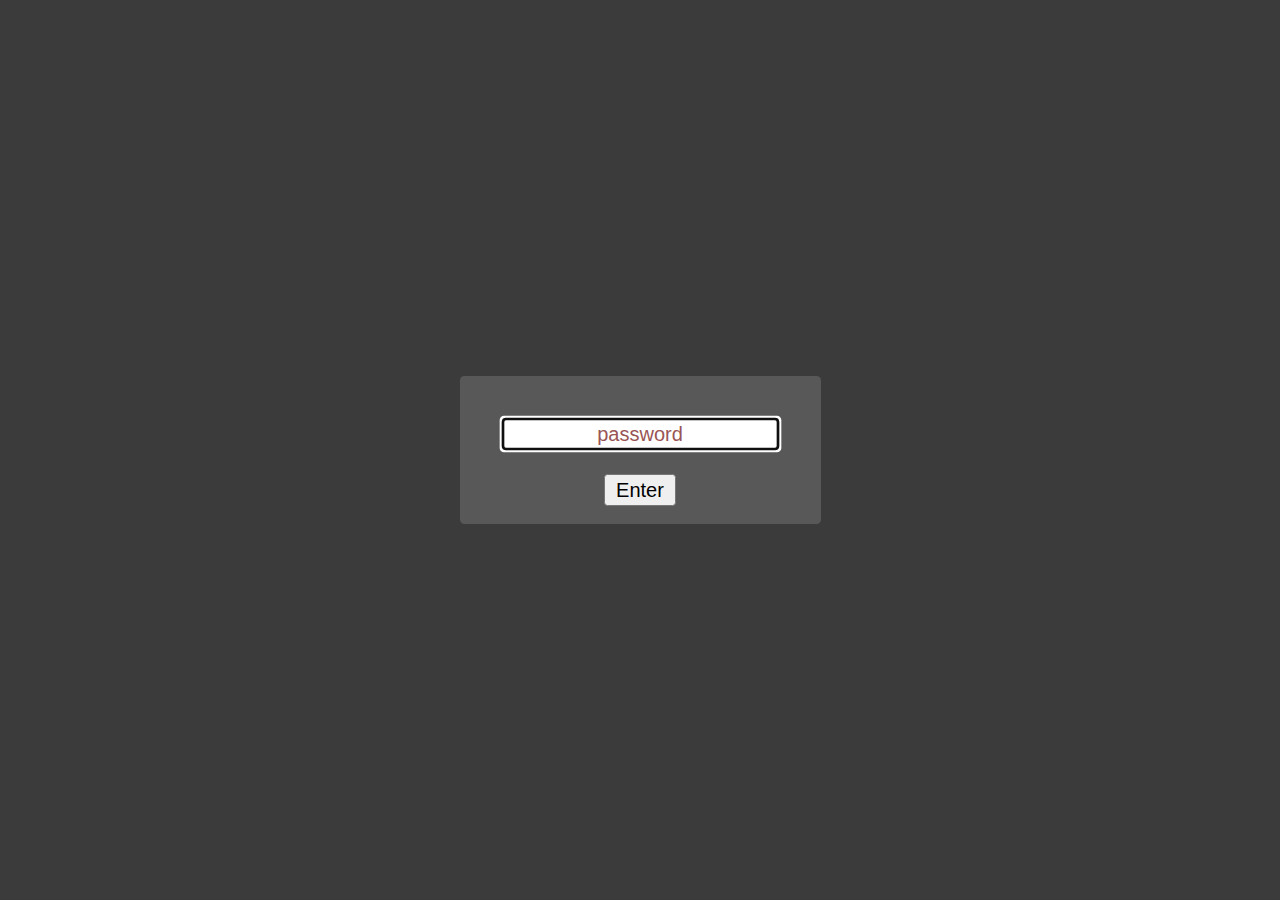
==== commit 5fc93a32: "passwordprotect" ====
--- a/index.html
+++ b/index.html
@@ -1,73 +1,109 @@
 <!DOCTYPE html>
-<html>
-  <head>
-    <!--Import Google Icon Font -->
-    <link href="https://fonts.googleapis.com/icon?family=Material+Icons" rel="stylesheet">
-    <!--Import materialize.css-->
-    <link type="text/css" rel="stylesheet" href="css/materialize.css"  media="screen,projection"/>
+<html xmlns="http://www.w3.org/1999/xhtml">
+<head>
+<title></title>
 
-    <!--Let browser know website is optimized for mobile-->
-    <meta name="viewport" content="width=device-width, initial-scale=1.0"/>
-  </head>
+<meta name="viewport" content="width=device-width, initial-scale=1.0">
 
-  <body>
+</head>
 
-  <header>
+<style>
+body {
+	background-image: url('grunge_patterns.jpg');
+	background-attachment: fixed;
+	color: #333;
+}
+.box {
+	border-radius: 3px;
+	background: rgba(101, 101, 101, 0.7); margin: auto; padding: 12px;
+}
+.lightbox {
+	zoom: 1.5;
+	position: fixed;
+	top: 0;
+	left: 0;
+	width: 100%;
+	height: 100%;
+	background: rgba(10, 10, 10, 0.8);
+	text-align: center;
+	margin: auto;
+}
+div.horizontal {
+	display: flex;
+	justify-content: center;
+	height: 100%;
+}
+div.vertical {
+	display: flex;
+	flex-direction: column;
+	justify-content: center;
+	width: 100%;
+}
+::-webkit-input-placeholder {
+   color: #955;
+   text-align: center;
+}
+::-moz-placeholder {
+   color: #955;
+   text-align: center;
+}
+:-ms-input-placeholder {
+   color: #955;
+   text-align: center;
+}
+</style>
 
-    <ul id="slide-out" class="sidenav sidenav-fixed">
-      <li class="center"><h1><a href="index.html">T</a></h1></li>
-      <li class="center"><a href="#category">category</a></li>
-      <li><a href="#introduction">Introduction</a></li>
-      <li><a href="#section">section</a></li>
-    </ul>
+<body>
 
-</header>
-
-<main>
-  <div class="container">
-
-      <div class="row">
-        <div id="category" class="col s12 section scrollspy"><h1>category</h1></div>
-      </div>
-
-      <div class="row">
-        <div class="col s12">
-
-          <div class="section">
-            <div id="introduction" class="section scrollspy">
-              <h4>introduction</h4>
-              <p></p>
-            </div>
-          </div>
-          <div class="divider"></div>
-
-          <div class="section">
-            <div id="section" class="section scrollspy">
-              <h4><a href="http://www.textreme.github.io" target="_blank">section</a></h4>
-              <p></p>
-            </div>
-          </div>
-          <div class="divider"></div>
-
-        </div>
-        </div>
-
-  </div>
-</main>
-
-<footer>
-  <div class="container">
-  <div class="row">
-  <div class="col s2">footer</div>
-  </div>
-  </div>
-</footer>
+	<div id="loginbox" class="lightbox" >
+		<div class="horizontal">
+			<div class="vertical">
+				<div class="box">
+					<input style="margin: 16px; text-align: center;" id="password" type="password" placeholder="password" /> <br />
+					<button id="loginbutton" type="button">Enter</button>
+					<p id="wrongPassword" style="display: none">wrong password</p>
+				</div>
+			</div>
+		</div>
+	</div>
 
 
 
+	<script type="text/javascript" src="https://code.jquery.com/jquery-1.12.0.min.js"></script>
 
 
-    <!--JavaScript at end of body for optimized loading-->
-    <script type="text/javascript" src="js/materialize.js"></script>
-  </body>
+	 <script type="text/javascript" src="https://rawcdn.githack.com/chrisveness/crypto/7067ee62f18c76dd4a9d372a00e647205460b62b/sha1.js"></script>
+
+	<script type="text/javascript">
+	"use strict";
+	function loadPage(pwd) {
+		var hash= pwd;
+		hash= Sha1.hash(pwd);
+		var url= hash + "/index.html";
+		$.ajax({
+			url : url,
+			dataType : "html",
+			success : function(data) {
+				window.location= url;
+			},
+			error : function(xhr, ajaxOptions, thrownError) {
+				parent.location.hash= hash;
+				//$("#wrongPassword").show();
+				$("#password").attr("placeholder","wrong password");
+				$("#password").val("");
+			}
+		});
+	}
+	$("#loginbutton").on("click", function() {
+		loadPage($("#password").val());
+	});
+	$("#password").keypress(function(e) {
+		if (e.which == 13) {
+			loadPage($("#password").val());
+		}
+	});
+	$("#password").focus();
+	</script>
+
+</body>
 </html>
